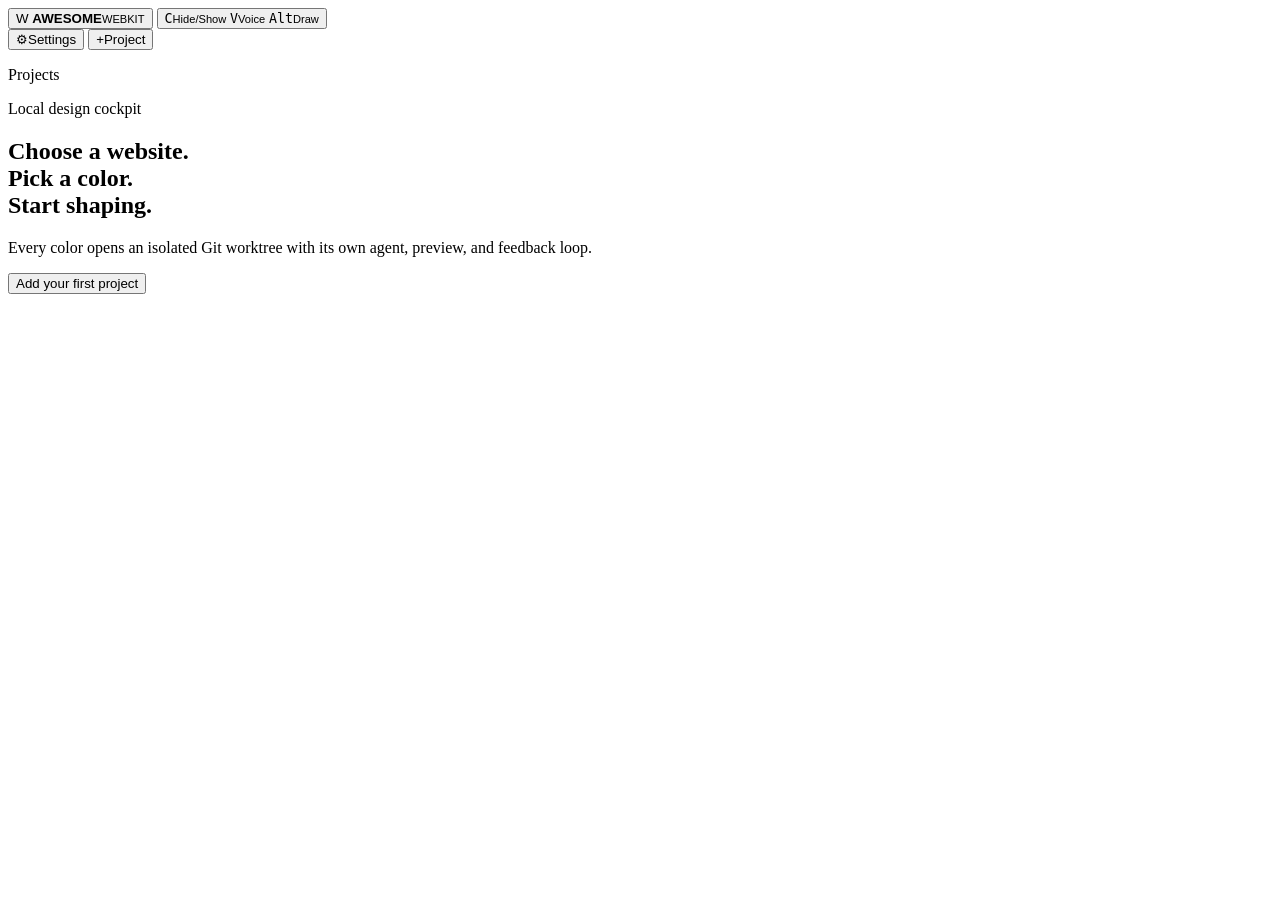
==== control-center/static/index.html @ 6a09ca49 "Make Webkit feedback sessions recover reliably" ====
<!doctype html>
<html lang="en">
<head>
  <meta charset="utf-8">
  <meta name="viewport" content="width=device-width, initial-scale=1">
  <title>AWESOME WEBKIT</title>
  <link rel="icon" href="/brand-icon.svg" type="image/svg+xml">
  <link rel="stylesheet" href="/styles.css">
</head>
<body>
  <header class="topbar">
    <button class="brand" id="homeButton" type="button" aria-label="Projects">
      <span class="brand-mark" aria-hidden="true">W</span>
      <span><strong>AWESOME</strong><small>WEBKIT</small></span>
    </button>
    <button class="shortcut-guide" id="shortcutGuide" type="button" aria-label="Preview shortcuts; open settings">
      <span><kbd id="guideToggleKey">C</kbd><small>Hide/Show</small></span>
      <span><kbd id="guideDictateKey">V</kbd><small>Voice</small></span>
      <span><kbd class="option-key">Alt</kbd><small id="guideOptionAction">Draw</small></span>
    </button>
    <div class="system-status" id="systemStatus" aria-live="polite"></div>
    <button class="secondary small topbar-action" id="settingsButton" type="button" aria-label="Settings">
      <span class="topbar-action-icon settings-action-icon" aria-hidden="true">⚙</span><span class="topbar-action-label">Settings</span>
    </button>
    <button class="primary small topbar-action" id="addProjectButton" type="button" aria-label="Add project">
      <span class="topbar-action-icon" aria-hidden="true">+</span><span class="topbar-action-label">Project</span>
    </button>
  </header>

  <main class="shell">
    <aside class="project-rail">
      <p class="eyebrow">Projects</p>
      <nav id="projectList" aria-label="Website projects"></nav>
    </aside>

    <section class="workspace" id="workspace">
      <div class="empty-state" id="emptyState">
        <div class="empty-orbit" aria-hidden="true">
          <span></span><span></span><span></span><span></span><span></span>
        </div>
        <p class="eyebrow">Local design cockpit</p>
        <h1>Choose a website.<br>Pick a color.<br>Start shaping.</h1>
        <p>Every color opens an isolated Git worktree with its own agent, preview, and feedback loop.</p>
        <button class="primary" id="emptyAddButton" type="button">Add your first project</button>
      </div>

      <div class="project-view" id="projectView" hidden>
        <div class="project-heading">
          <div>
            <p class="eyebrow" id="projectProvider"></p>
            <h1 id="projectName"></h1>
            <p class="path" id="projectPath"></p>
          </div>
          <div class="project-heading-actions">
            <button class="secondary" id="updateProjectWebkitButton" type="button" hidden>
              Update Webkit
            </button>
            <button class="secondary seed-onboarding-button" id="seedOnboardingButton" type="button" hidden>
              Continue seed onboarding
            </button>
            <button class="primary github-push" id="pushGithubButton" type="button" hidden>
              <span aria-hidden="true">↑</span> <span id="pushGithubLabel">Push to GitHub</span>
            </button>
          </div>
        </div>

        <section class="colors-section">
          <div class="section-title">
            <div>
              <h2>New agent</h2>
              <p class="section-description">Each active color is a separate branch, preview server, and agent conversation.</p>
            </div>
            <label class="reasoning-control">Default reasoning <select id="newAgentReasoning"></select></label>
          </div>
          <div class="color-grid" id="colorGrid"></div>
        </section>

        <section class="active-section">
          <div class="section-title"><div><p class="eyebrow">Live now</p><h2>Agent sessions</h2></div></div>
          <div class="session-list" id="sessionList"></div>
        </section>
      </div>
    </section>
  </main>

  <aside class="chat-drawer" id="chatDrawer" aria-label="Agent chat" hidden>
    <header>
      <button class="icon-button" id="closeChat" type="button" aria-label="Collapse chat">×</button>
      <div><p class="eyebrow" id="chatColor"></p><h2 id="chatTitle">Agent</h2></div>
      <label class="reasoning-control chat-reasoning"><span id="chatReasoningLabel">Reasoning</span><select id="chatReasoning"></select></label>
      <span class="live-dot" id="chatStatus" role="status"><span class="sr-only" id="chatStatusText">Session status</span></span>
    </header>
    <div class="chat-events" id="chatEvents" aria-live="polite"></div>
    <form class="composer" id="chatForm">
      <div class="attachment-list" id="attachmentList" hidden></div>
      <input id="chatFiles" type="file" multiple hidden>
      <button class="attach-button" id="attachButton" type="button" aria-label="Attach files">＋</button>
      <textarea id="chatInput" rows="2" aria-label="Message the coding agent" placeholder="Describe a change or ask the agent…"></textarea>
      <button class="primary" type="submit">Send</button>
    </form>
    <footer>
      <button class="secondary merge" id="mergeButton" type="button">Merge changes</button>
      <button class="danger" id="discardButton" type="button">Discard work</button>
    </footer>
  </aside>

  <dialog id="providerDialog" class="modal wizard" aria-labelledby="providerDialogTitle">
    <form method="dialog">
      <p class="eyebrow">First launch</p>
      <h2 id="providerDialogTitle">Which local agents do you use?</h2>
      <p>Select one or both. Each website will still use one provider at a time.</p>
      <div class="provider-options">
        <label><input type="checkbox" value="codex"><span><b>Codex</b><small>OpenAI Codex CLI</small></span></label>
        <label><input type="checkbox" value="claude"><span><b>Claude Code</b><small>Anthropic Claude Code CLI</small></span></label>
      </div>
      <div class="modal-error" id="providerError" role="alert" aria-live="assertive"></div>
      <button class="primary full" id="saveProviders" type="button">Continue</button>
    </form>
  </dialog>

  <dialog id="projectDialog" class="modal project-modal" aria-labelledby="projectDialogTitle">
    <form method="dialog" id="projectForm">
      <button class="dialog-close" id="projectDialogClose" type="button" aria-label="Close">×</button>
      <p class="eyebrow">Website project</p>
      <h2 id="projectDialogTitle">Create or bring your own</h2>
      <div class="segmented" id="projectModeTabs" role="tablist">
        <button type="button" class="active" id="createProjectTab" role="tab" aria-selected="true" aria-controls="createFields" data-project-mode="create">Create new</button>
        <button type="button" id="existingProjectTab" role="tab" aria-selected="false" aria-controls="existingFields" tabindex="-1" data-project-mode="existing">Use existing</button>
      </div>
      <div id="createFields" role="tabpanel" aria-labelledby="createProjectTab">
        <div class="onboarding-progress" aria-label="New project onboarding progress">
          <span class="active" data-onboarding-dot="1">1</span><i></i><span data-onboarding-dot="2">2</span><i></i><span data-onboarding-dot="3">3</span>
        </div>
        <div data-create-step="1">
          <p class="step-kicker">The basics</p>
          <label>Website name<input id="newName" autocomplete="off" placeholder="My brilliant website"></label>
          <label>Parent folder
            <span class="folder-picker">
              <input id="newParent" readonly placeholder="No folder selected">
              <button class="secondary" type="button" data-folder-target="newParent" data-folder-purpose="parent">Choose folder</button>
            </span>
          </label>
        </div>
        <div data-create-step="2" hidden>
          <p class="step-kicker">Optional context</p>
          <label>Describe the brand or design language
            <textarea id="newBrandBrief" rows="5" maxlength="20000" placeholder="Personality, audience, visual references, colors to use or avoid, feelings the site should create…"></textarea>
          </label>
          <div class="project-assets" id="projectAssetsDropzone" role="group" aria-label="Add project reference files or folders">
            <b>Drop project references here</b>
            <small>Logos, imagery, design systems, copy, PDFs, whole reference folders, or other useful material. Optional.</small>
            <span class="project-assets-actions">
              <button class="secondary" id="projectAssetPicker" type="button" aria-expanded="false" aria-controls="projectAssetMenu">Choose files or folder</button>
              <span class="project-asset-menu" id="projectAssetMenu" hidden>
                <button type="button" id="chooseProjectAssets"><b>Individual files</b><small>Select one or several files</small></button>
                <button type="button" id="chooseProjectFolder"><b>Whole folder</b><small>Keep its nested structure</small></button>
              </span>
            </span>
          </div>
          <p class="capability-note">References are copied into <code>project-context/</code> and included in the new project's Git history. Add only files you want the project to retain and sync.</p>
          <div class="project-asset-list" id="projectAssetList" hidden></div>
        </div>
        <div data-create-step="3" hidden>
          <p class="step-kicker">Explore directions</p>
          <div class="seed-count-card">
            <label for="newSeedCount">How many seeds should the agent create?</label>
            <div><button type="button" id="seedMinus" aria-label="One fewer seed">−</button><input id="newSeedCount" type="number" min="2" max="20" value="10"><button type="button" id="seedPlus" aria-label="One more seed">+</button></div>
            <p>Each seed explores a genuinely different visual direction. Ten is a useful default.</p>
          </div>
        </div>
      </div>
      <div id="existingFields" role="tabpanel" aria-labelledby="existingProjectTab" hidden>
        <label>Project folder
          <span class="folder-picker">
            <input id="existingPath" readonly placeholder="No folder selected">
            <button class="secondary" type="button" data-folder-target="existingPath" data-folder-purpose="existing">Choose folder</button>
          </span>
        </label>
      </div>
      <label id="projectProviderField">Agent provider<select id="projectProviderSelect"></select></label>
      <p class="capability-note" id="projectGithubNote">New websites are created as private GitHub repositories when GitHub CLI is connected. Existing projects stay local unless they already have a GitHub remote.</p>
      <div class="modal-error" id="projectError" role="alert" aria-live="assertive"></div>
      <div class="project-update-prompt" id="projectUpdatePrompt" hidden>
        <p>Update Webkit <strong id="projectUpdateVersions"></strong> in an isolated checkout, preserve <code>webkit.config.json</code>, and then add the project. Customized files inside <code>webkit/</code> will be replaced.</p>
        <button class="secondary" id="updateProjectWebkit" type="submit">Update Webkit and add</button>
      </div>
      <div class="project-wizard-actions">
        <button class="secondary" id="projectBack" type="button" hidden>Back</button>
        <button class="primary" id="saveProject" type="submit">Continue</button>
      </div>
    </form>
  </dialog>

  <dialog id="seedDialog" class="modal seed-modal" aria-labelledby="seedDialogTitle">
    <form method="dialog">
      <button class="dialog-close" id="seedDialogClose" type="button" aria-label="Close">×</button>
      <p class="eyebrow" id="seedDialogEyebrow">Creating directions</p>
      <h2 id="seedDialogTitle">Your seeds are growing.</h2>
      <p id="seedDialogText">The agent is building distinct visual approaches in an isolated worktree.</p>
      <div class="seed-loading" id="seedLoading"><span></span><span></span><span></span></div>
      <div class="seed-review" id="seedReview" hidden>
        <div class="seed-browser">
          <div class="seed-list" id="seedList"></div>
          <div class="seed-preview-wrap">
            <div class="seed-preview-head"><strong id="seedPreviewTitle"></strong><button class="secondary" id="openSeedPreview" type="button">Open full preview</button></div>
            <iframe class="seed-preview" id="seedPreview" title="Selected website seed preview" sandbox="allow-scripts allow-same-origin"></iframe>
            <p id="seedPreviewSummary"></p>
          </div>
        </div>
        <label class="seed-combination">What should the final website take from the selected seeds? <span>Optional</span>
          <textarea id="seedCombinationNotes" rows="3" maxlength="12000" placeholder="For example: Seed 2's typography, Seed 6's navigation, and Seed 9's warmer palette."></textarea>
        </label>
        <div class="modal-error" id="seedError" role="alert" aria-live="assertive"></div>
        <button class="primary full" id="finishSeeds" type="button">Build from selected seeds</button>
      </div>
      <button class="secondary full seed-chat-button" id="openSeedChat" type="button" hidden>Open agent chat</button>
    </form>
  </dialog>

  <dialog id="confirmDialog" class="modal confirm-modal" aria-labelledby="confirmTitle">
    <form method="dialog">
      <p class="eyebrow" id="confirmEyebrow">Confirm</p>
      <h2 id="confirmTitle"></h2>
      <p id="confirmText"></p>
      <div class="modal-actions">
        <button class="secondary" value="cancel">Cancel</button>
        <button class="danger" id="confirmAction" type="button">Confirm</button>
      </div>
    </form>
  </dialog>

  <dialog id="settingsDialog" class="modal settings-modal" aria-labelledby="settingsDialogTitle">
    <form method="dialog" id="settingsForm">
      <button class="dialog-close" id="settingsDialogClose" type="button" aria-label="Close">×</button>
      <p class="eyebrow">Control Center settings</p>
      <h2 id="settingsDialogTitle">Preview shortcuts</h2>
      <p>These are the only three controls you need on the website. Click either letter shortcut to change it.</p>
      <div class="hotkey-options">
        <button class="hotkey-picker" type="button" data-hotkey-setting="toggleHotkey">
          <span><b>Open / close feedback</b><small>Click, then press your preferred key</small></span>
          <kbd id="settingsToggleKey">C</kbd>
        </button>
        <button class="hotkey-picker" type="button" data-hotkey-setting="dictateHotkey">
          <span><b>Start / stop voice</b><small>Click, then press your preferred key</small></span>
          <kbd id="settingsDictateKey">V</kbd>
        </button>
        <div class="hotkey-picker fixed">
          <span><b id="settingsOptionAction">Draw a rectangle</b><small>Hold while dragging on the website</small></span>
          <kbd class="option-key">Alt</kbd>
        </div>
      </div>
      <p class="capability-note shortcut-note">Shortcuts pause while you type in a text field, so the selected letters remain typable.</p>
      <div class="settings-section">
        <h2>Agent providers</h2>
        <p>Choose the local agents you want available for new website projects.</p>
        <div class="provider-options settings-providers">
          <label><input type="checkbox" name="settingsProvider" value="codex"><span><b>Codex</b><small id="settingsCodexStatus">OpenAI Codex CLI</small></span></label>
          <label><input type="checkbox" name="settingsProvider" value="claude"><span><b>Claude Code</b><small id="settingsClaudeStatus">Anthropic Claude Code CLI</small></span></label>
        </div>
      </div>
      <div class="settings-section">
        <h2>How should the mic work?</h2>
        <p>Choose one mode for all WebKit previews opened by this Control Center.</p>
        <div class="settings-options">
          <label>
            <input type="radio" name="dictationMode" value="speech">
            <span><b>Browser speech-to-text</b><small>Default. Chrome/Google writes recognized words into the note.</small></span>
          </label>
          <label id="voiceNoteOption">
            <input type="radio" name="dictationMode" value="voice-note">
            <span><b>Agent voice notes</b><small>Records audio with no browser transcription. The agent transcribes it locally with Whisper.</small></span>
          </label>
        </div>
        <p class="capability-note" id="voiceCapability"></p>
      </div>
      <div class="settings-section">
        <h2>How should the website behave?</h2>
        <p>Choose what a normal click does while the feedback overlay is open.</p>
        <div class="settings-options">
          <label>
            <input type="radio" name="interactionMode" value="browse-default">
            <span><b>Click the website normally</b><small>Default. Hold Alt/Option while dragging to draw a feedback rectangle.</small></span>
          </label>
          <label>
            <input type="radio" name="interactionMode" value="draw-default">
            <span><b>Draw rectangles immediately</b><small>Legacy mode. Hold Alt/Option when you want to click the website underneath.</small></span>
          </label>
        </div>
      </div>
      <div class="settings-section">
        <h2>Open AWESOME WEBKIT</h2>
        <p>A clickable launcher is included in the AWESOME WEBKIT folder. You can also put a copy on your desktop.</p>
        <button class="secondary settings-action" id="installShortcutButton" type="button">Install desktop shortcut</button>
      </div>
      <div class="settings-section">
        <h2>GitHub sync</h2>
        <p id="githubConnectionStatus"></p>
      </div>
      <div class="modal-error" id="settingsError" role="alert" aria-live="assertive"></div>
      <button class="primary full" id="saveSettings" type="submit">Save settings</button>
    </form>
  </dialog>

  <aside class="project-issue" id="projectIssue" role="alert" aria-live="assertive" hidden>
    <p id="projectIssueMessage"></p>
    <button class="project-issue-action" id="handleProjectIssue" type="button">Handle with agent</button>
  </aside>
  <div class="toast" id="toast" role="status" hidden></div>
  <script src="/app.js" defer></script>
</body>
</html>
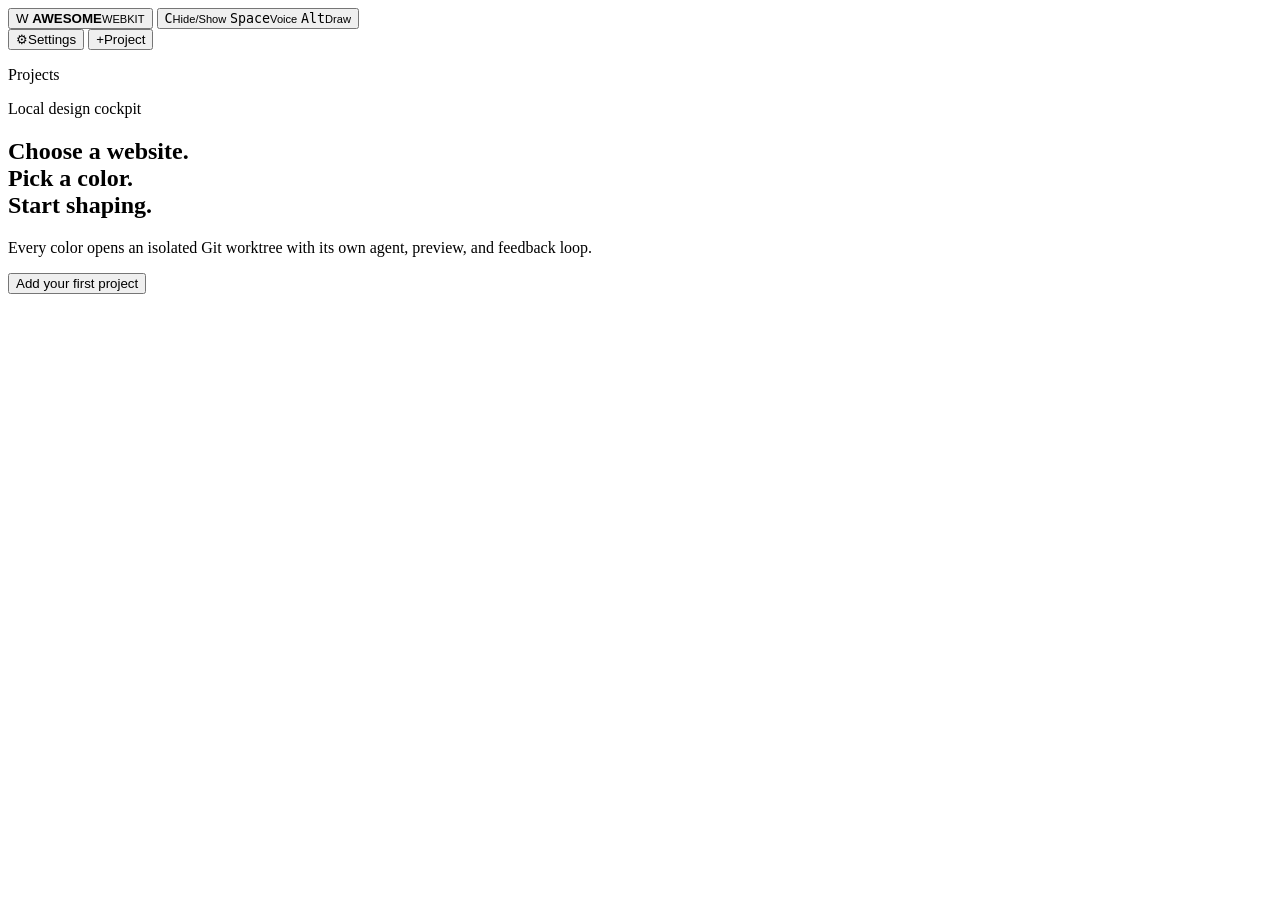
==== commit 50cbf4f2: "Make dictation reusable and sticky feedback state-aware" ====
--- a/control-center/static/index.html
+++ b/control-center/static/index.html
@@ -15,7 +15,7 @@
     </button>
     <button class="shortcut-guide" id="shortcutGuide" type="button" aria-label="Preview shortcuts; open settings">
       <span><kbd id="guideToggleKey">C</kbd><small>Hide/Show</small></span>
-      <span><kbd id="guideDictateKey">V</kbd><small>Voice</small></span>
+      <span><kbd id="guideDictateKey">Space</kbd><small>Voice</small></span>
       <span><kbd class="option-key">Alt</kbd><small id="guideOptionAction">Draw</small></span>
     </button>
     <div class="system-status" id="systemStatus" aria-live="polite"></div>
@@ -70,7 +70,15 @@
               <h2>New agent</h2>
               <p class="section-description">Each active color is a separate branch, preview server, and agent conversation.</p>
             </div>
-            <label class="reasoning-control">Default reasoning <select id="newAgentReasoning"></select></label>
+            <div class="agent-setting-controls">
+              <label class="reasoning-control">Default reasoning <select id="newAgentReasoning"></select></label>
+              <label class="reasoning-control">Speed
+                <select id="newAgentSpeed">
+                  <option value="normal">Normal</option>
+                  <option value="fast">Fast</option>
+                </select>
+              </label>
+            </div>
           </div>
           <div class="color-grid" id="colorGrid"></div>
         </section>
@@ -87,7 +95,15 @@
     <header>
       <button class="icon-button" id="closeChat" type="button" aria-label="Collapse chat">×</button>
       <div><p class="eyebrow" id="chatColor"></p><h2 id="chatTitle">Agent</h2></div>
-      <label class="reasoning-control chat-reasoning"><span id="chatReasoningLabel">Reasoning</span><select id="chatReasoning"></select></label>
+      <div class="agent-setting-controls chat-settings">
+        <label class="reasoning-control chat-reasoning"><span id="chatReasoningLabel">Reasoning</span><select id="chatReasoning"></select></label>
+        <label class="reasoning-control chat-reasoning">Speed
+          <select id="chatSpeed">
+            <option value="normal">Normal</option>
+            <option value="fast">Fast</option>
+          </select>
+        </label>
+      </div>
       <span class="live-dot" id="chatStatus" role="status"><span class="sr-only" id="chatStatusText">Session status</span></span>
     </header>
     <div class="chat-events" id="chatEvents" aria-live="polite"></div>
@@ -229,12 +245,24 @@
     </form>
   </dialog>
 
+  <dialog id="fastModeNoticeDialog" class="modal notice-modal" aria-labelledby="fastModeNoticeTitle">
+    <form method="dialog">
+      <p class="eyebrow">Fast mode</p>
+      <h2 id="fastModeNoticeTitle">More speed uses more credits.</h2>
+      <p>Codex Fast uses extra ChatGPT plan credits. Claude Fast requires paid extra usage outside included subscription limits. Control Center keeps Fast sessions on your signed-in subscription account instead of falling back to an API key. You can switch back to Normal at any time.</p>
+      <div class="modal-error" id="fastModeNoticeError" role="alert" aria-live="assertive"></div>
+      <div class="modal-actions">
+        <button class="primary" id="fastModeNoticeOk" type="button">OK</button>
+      </div>
+    </form>
+  </dialog>
+
   <dialog id="settingsDialog" class="modal settings-modal" aria-labelledby="settingsDialogTitle">
     <form method="dialog" id="settingsForm">
       <button class="dialog-close" id="settingsDialogClose" type="button" aria-label="Close">×</button>
       <p class="eyebrow">Control Center settings</p>
       <h2 id="settingsDialogTitle">Preview shortcuts</h2>
-      <p>These are the only three controls you need on the website. Click either letter shortcut to change it.</p>
+      <p>These are the only three controls you need on the website. Click either shortcut key to change it.</p>
       <div class="hotkey-options">
         <button class="hotkey-picker" type="button" data-hotkey-setting="toggleHotkey">
           <span><b>Open / close feedback</b><small>Click, then press your preferred key</small></span>
@@ -242,14 +270,14 @@
         </button>
         <button class="hotkey-picker" type="button" data-hotkey-setting="dictateHotkey">
           <span><b>Start / stop voice</b><small>Click, then press your preferred key</small></span>
-          <kbd id="settingsDictateKey">V</kbd>
+          <kbd id="settingsDictateKey">Space</kbd>
         </button>
         <div class="hotkey-picker fixed">
           <span><b id="settingsOptionAction">Draw a rectangle</b><small>Hold while dragging on the website</small></span>
           <kbd class="option-key">Alt</kbd>
         </div>
       </div>
-      <p class="capability-note shortcut-note">Shortcuts pause while you type in a text field, so the selected letters remain typable.</p>
+      <p class="capability-note shortcut-note">Open/close pauses while you type. The dictation shortcut starts only from an empty Webkit feedback box, so normal spaces remain typable.</p>
       <div class="settings-section">
         <h2>Agent providers</h2>
         <p>Choose the local agents you want available for new website projects.</p>
@@ -270,8 +298,13 @@
             <input type="radio" name="dictationMode" value="voice-note">
             <span><b>Agent voice notes</b><small>Records audio with no browser transcription. The agent transcribes it locally with Whisper.</small></span>
           </label>
+          <label id="cloudVoiceNoteOption">
+            <input type="radio" name="dictationMode" value="cloud-voice-note">
+            <span><b>OpenAI cloud voice notes</b><small>Saves the audio, then uses OpenAI transcription before the agent acts. The recording is sent to OpenAI.</small></span>
+          </label>
         </div>
         <p class="capability-note" id="voiceCapability"></p>
+        <p class="capability-note" id="cloudVoiceCapability"></p>
       </div>
       <div class="settings-section">
         <h2>How should the website behave?</h2>
